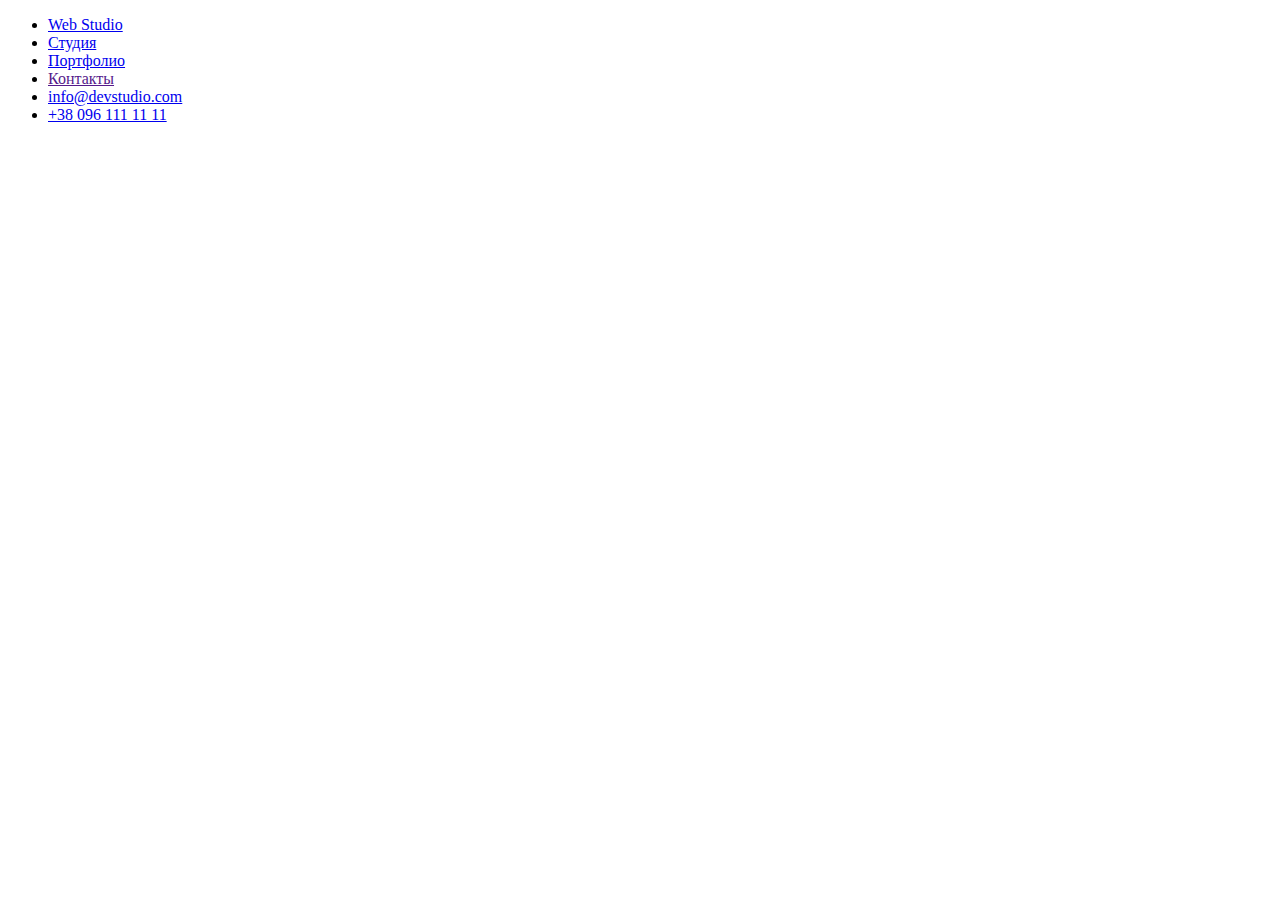
==== portfolio.html @ 09b92e20 "Starting" ====
<!DOCTYPE html>
<html lang="en">
<head>
    <meta charset="UTF-8">
    <meta name="viewport" content="width=device-width, initial-scale=1.0">
    <title>Document</title>
</head>
<body>
      <!--Верхняя линия-->
      <header>
        <ul>
            <li><a href="./index.html">Web Studio</a></li>
            <li><a href="./index.html">Студия</a></li>
            <li><a href="./portfolio.html">Портфолио</a></li>
            <li><a href="">Контакты</a></li>
            <li><a href="mailto:info@devstudio.com">info@devstudio.com</a></li>
            <li><a href="tel:+380961111111">+38 096 111 11 11</a></li>
        </ul>
    </header>

</body>
</html>
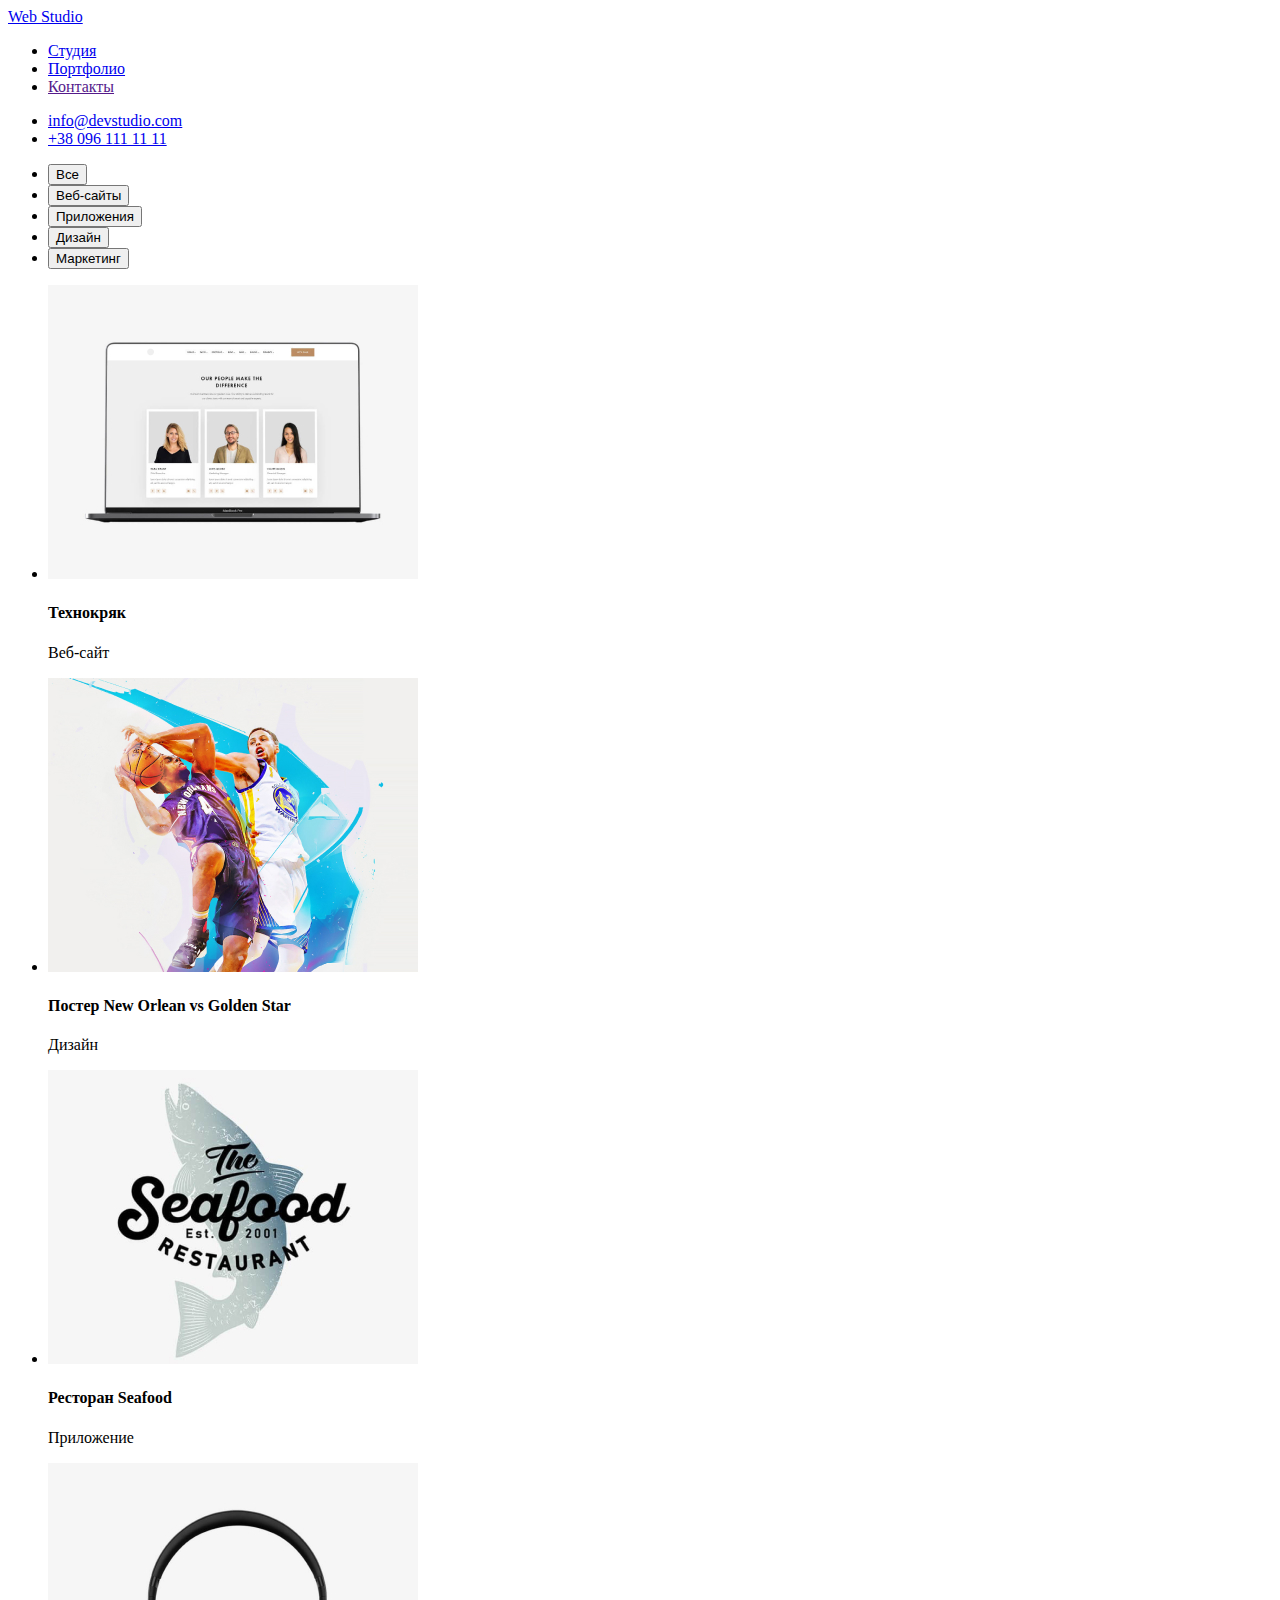
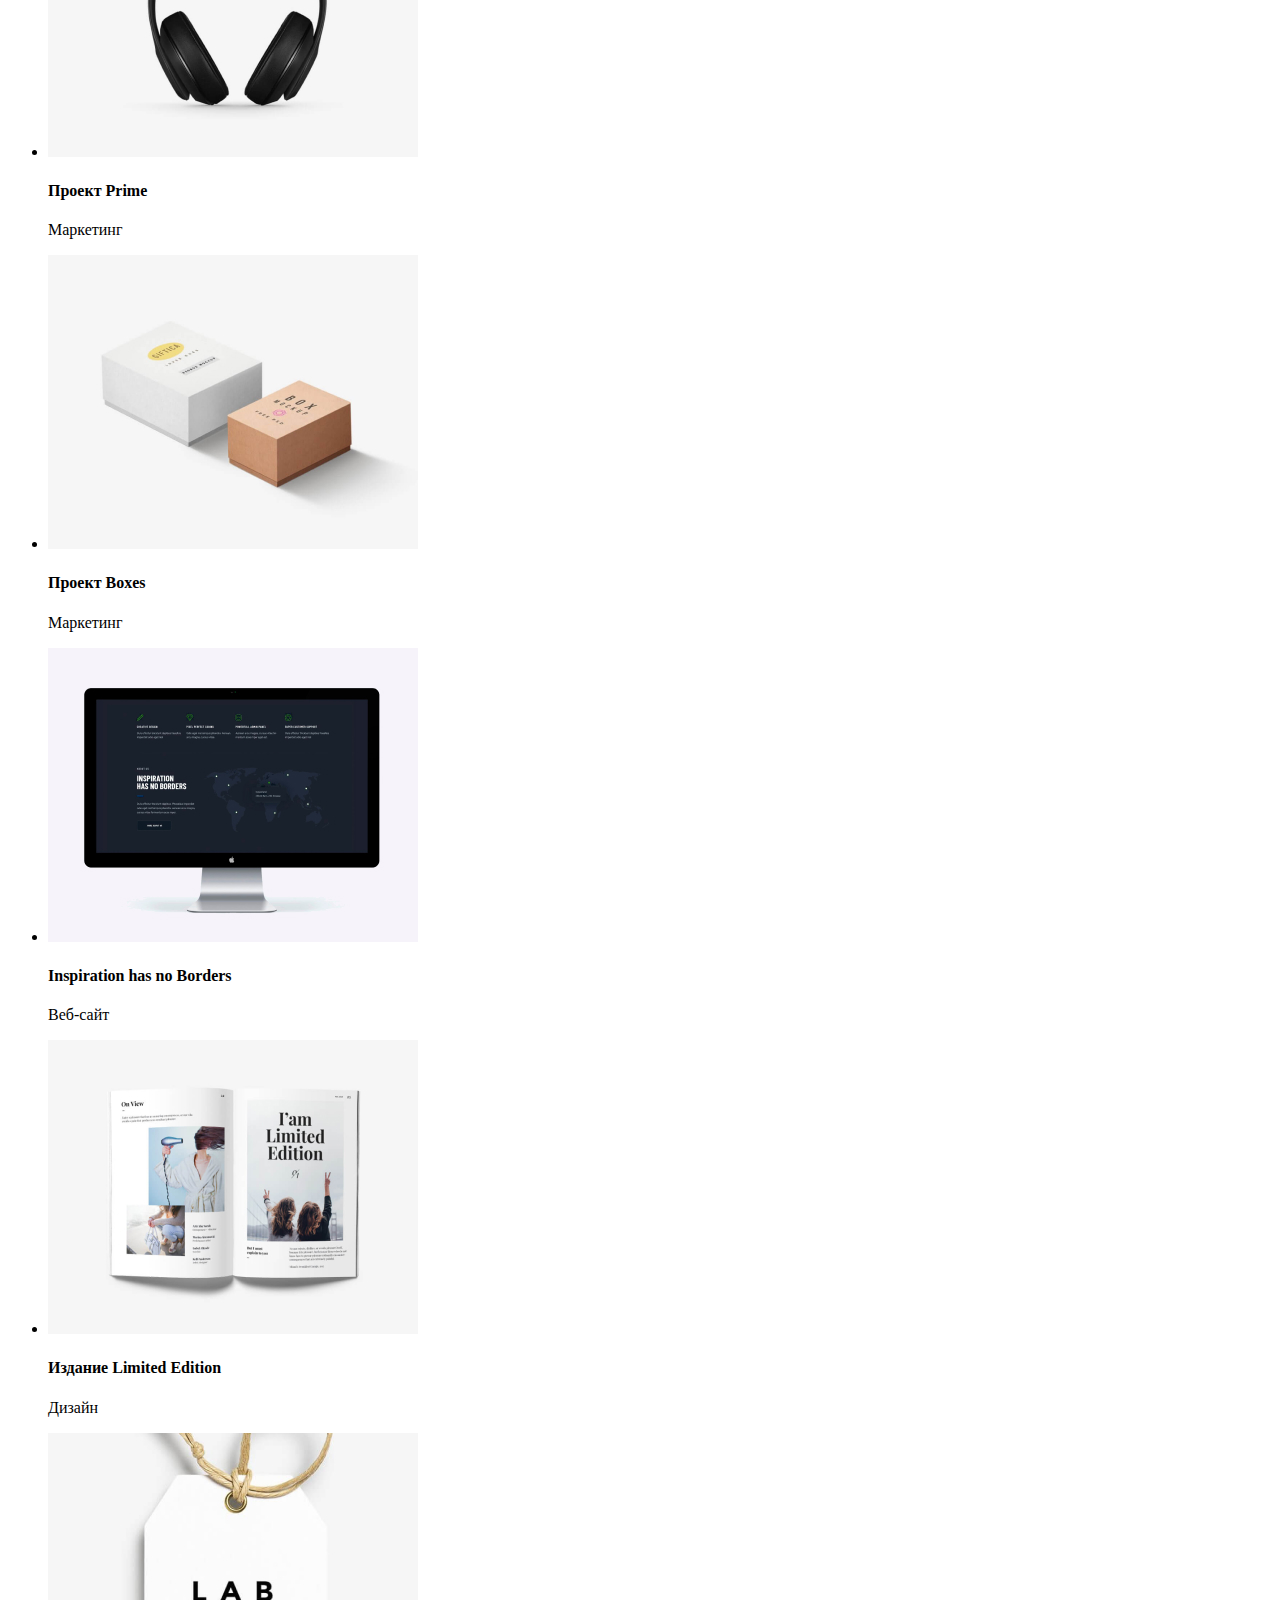
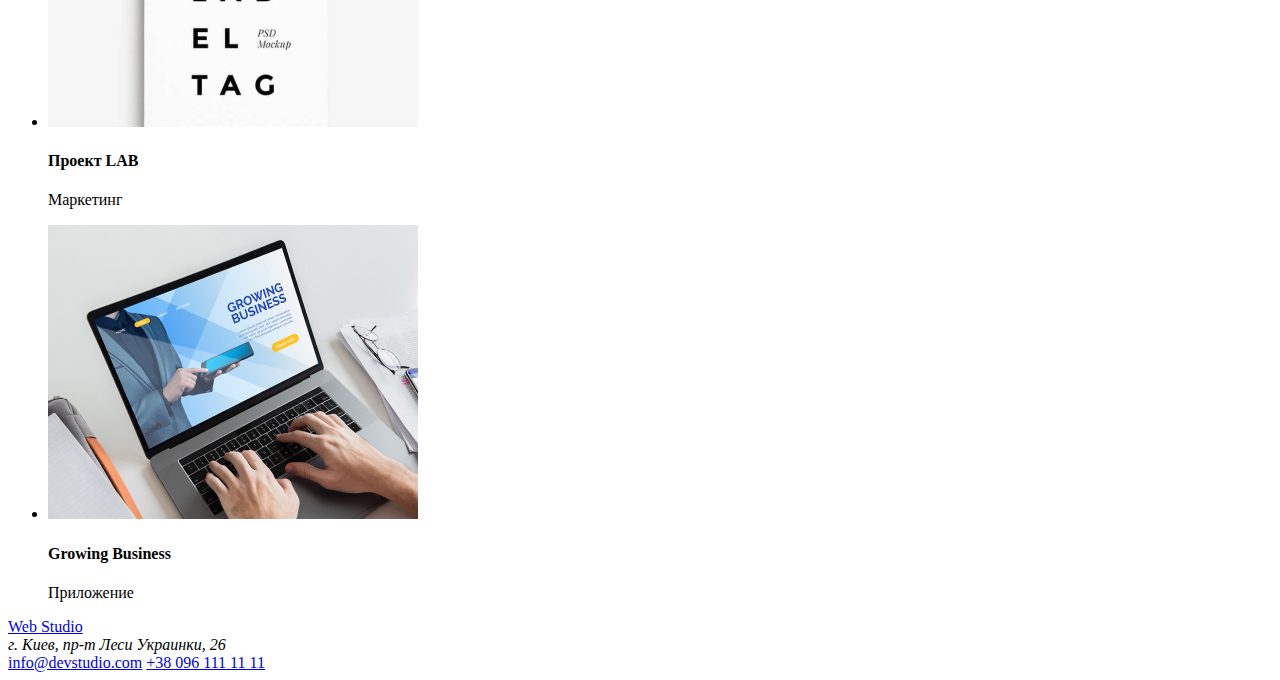
==== commit f564366a: "Changes 1" ====
--- a/portfolio.html
+++ b/portfolio.html
@@ -1,22 +1,92 @@
 <!DOCTYPE html>
-<html lang="en">
-<head>
-    <meta charset="UTF-8">
-    <meta name="viewport" content="width=device-width, initial-scale=1.0">
-    <title>Document</title>
-</head>
-<body>
-      <!--Верхняя линия-->
-      <header>
-        <ul>
-            <li><a href="./index.html">Web Studio</a></li>
-            <li><a href="./index.html">Студия</a></li>
-            <li><a href="./portfolio.html">Портфолио</a></li>
-            <li><a href="">Контакты</a></li>
-            <li><a href="mailto:info@devstudio.com">info@devstudio.com</a></li>
-            <li><a href="tel:+380961111111">+38 096 111 11 11</a></li>
-        </ul>
-    </header>
+<html lang="ru">
+    <head>
+        <meta charset="UTF-8">
+        <meta name="viewport" content="width=device-width, initial-scale=1.0">
+        <title>Портфолио</title>
+    </head>
+    <body>
+         <!--Верхняя линия-->
+         <header>
+            <nav>
+                <a href="/">Web Studio</a>
+                <ul>
+                    <li><a href="./index.html">Студия</a></li>
+                    <li><a href="./portfolio.html">Портфолио</a></li>
+                    <li><a href="">Контакты</a></li>
+                </ul>
+            </nav>
+            <ul>
+                <li><a href="mailto:info@devstudio.com">info@devstudio.com</a></li>
+                <li><a href="tel:+380961111111">+38 096 111 11 11</a></li>
+            </ul>
+        </header>
 
-</body>
+        <!--Основной контент-->
+        <main>
+            <ul>
+                <li><button type="button">Все</button></li>
+                <li><button type="button">Веб-сайты</button></li>
+                <li><button type="button">Приложения</button></li>
+                <li><button type="button">Дизайн</button></li>
+                <li><button type="button">Маркетинг</button</li>
+            </ul>
+
+            <ul>
+                <li>
+                    <img src="./images/img(7).jpg" alt="На ноутбуке открыта веб-страница" width="370" height="294">
+                    <h4>Технокряк</h4>
+                    <p>Веб-сайт</p>
+                </li>
+                <li>
+                    <img src="/images/img(8).jpg" alt="Парни играют в баскетбол" width="370" height="294">
+                    <h4>Постер New Orlean vs Golden Star</h4>
+                    <p>Дизайн</p>
+                </li>
+                <li>
+                    <img src="./images/img(9).jpg" alt="Логотип ресторана" width="370" height="294">
+                    <h4>Ресторан Seafood</h4>
+                    <p>Приложение</p>
+                </li>
+                <li>
+                    <img src="./images/img(10).jpg" alt="Наушники" width="370" height="294">
+                    <h4>Проект Prime</h4>
+                    <p>Маркетинг</p>
+                </li>
+                <li>
+                    <img src="./images/img(11).jpg" alt="Две коробки" width="370" height="294">
+                    <h4>Проект Boxes</h4>
+                    <p>Маркетинг</p>
+                </li>
+                <li>
+                    <img src="./images/img(12).jpg" alt="На мониторе открыт мировой веб-сайт" width="370" height="294">
+                    <h4 lang="en">Inspiration has no Borders</h4>
+                    <p>Веб-сайт</p>
+                </li>
+                <li>
+                    <img src="./images/img(13).jpg" alt="Женский журнал" width="370" height="294">
+                    <h4>Издание Limited Edition</h4>
+                    <p>Дизайн</p>
+                </li>
+                <li>
+                    <img src="./images/img(14).jpg" alt="Бирка проекта" width="370" height="294">
+                    <h4>Проект LAB</h4>
+                    <p>Маркетинг</p>
+                </li>
+                <li>
+                    <img src="./images/img(15).jpg" alt="Работа в приложении" width="370" height="294">
+                    <h4 lang="en">Growing Business</h4>
+                    <p>Приложение</p>
+                </li>
+            </ul>
+        </main>
+    
+        <!--Подвал-->
+        <footer>
+            <a href="/">Web Studio</a>
+            <address>г. Киев, пр-т Леси Украинки, 26</address>
+            <a href="mailto:info@devstudio.com">info@devstudio.com</a>
+            <a href="tel:+380961111111">+38 096 111 11 11</a>
+        </footer>
+    </body>
 </html>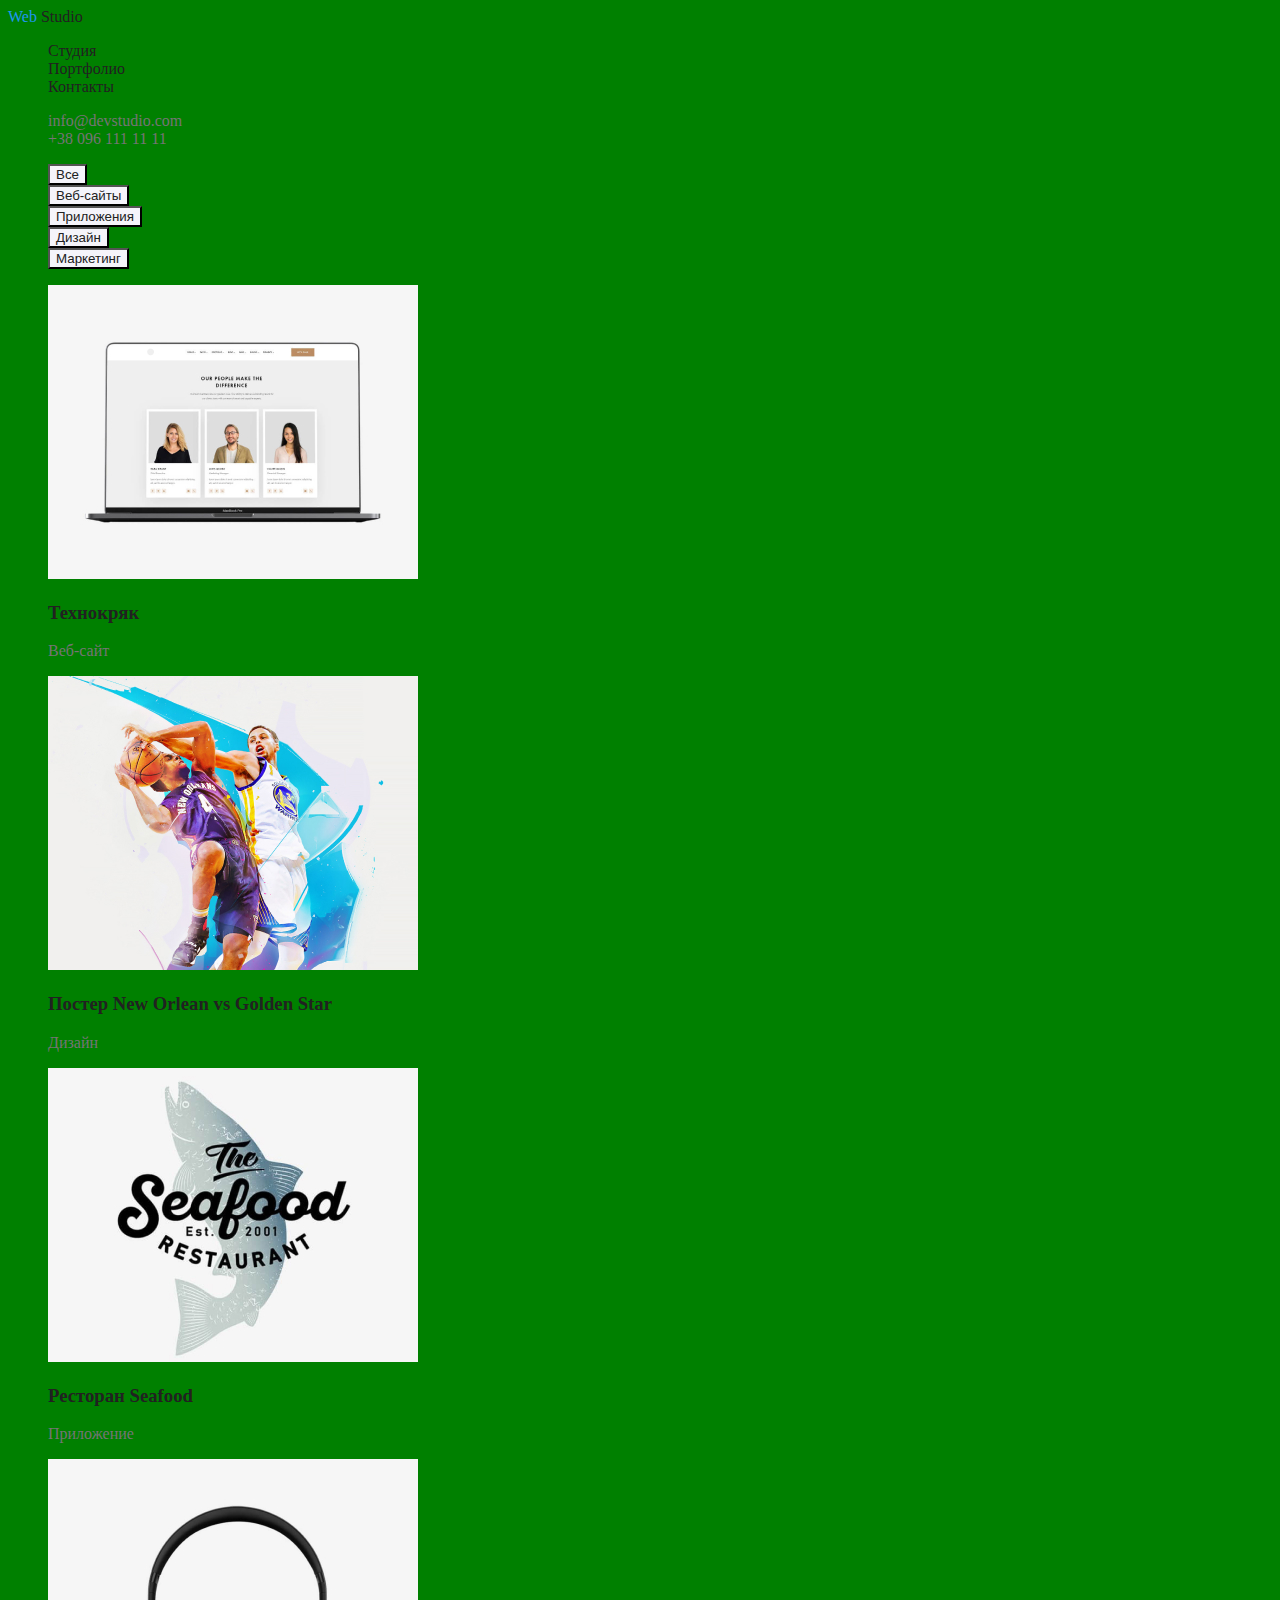
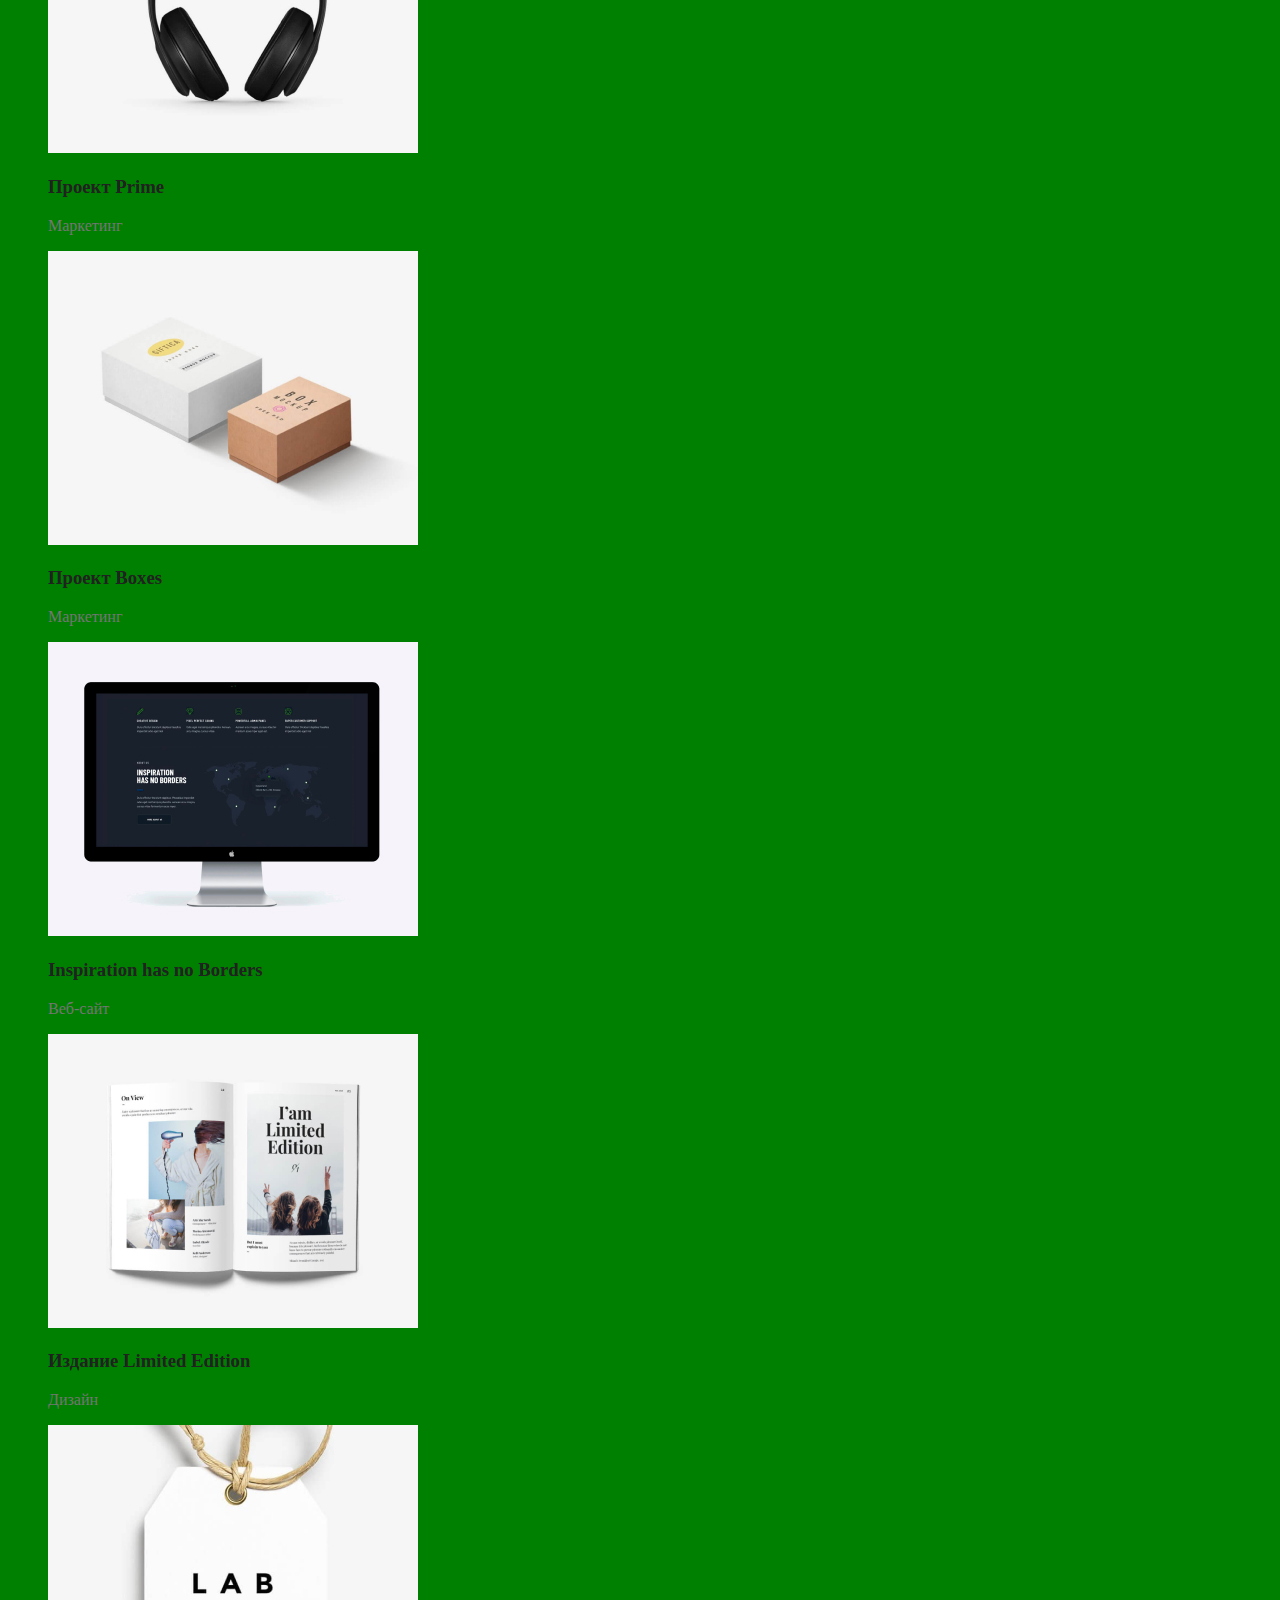
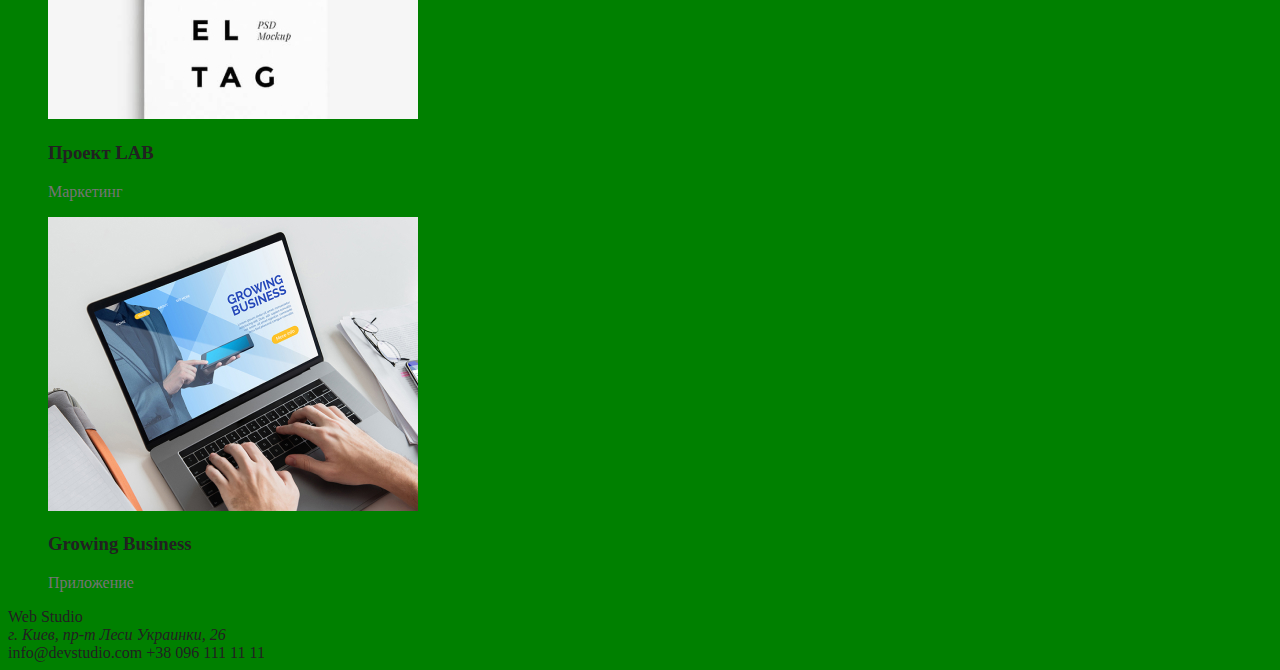
==== commit 6b984129: "nightmare" ====
--- a/portfolio.html
+++ b/portfolio.html
@@ -4,78 +4,79 @@
         <meta charset="UTF-8">
         <meta name="viewport" content="width=device-width, initial-scale=1.0">
         <title>Портфолио</title>
+        <link rel="stylesheet" href="./css/styles.css">
     </head>
     <body>
          <!--Верхняя линия-->
          <header>
             <nav>
-                <a href="/">Web Studio</a>
-                <ul>
-                    <li><a href="./index.html">Студия</a></li>
-                    <li><a href="./portfolio.html">Портфолио</a></li>
-                    <li><a href="">Контакты</a></li>
+                <a href="/"><span class="pages-logo" >Web</span> Studio</a>
+                <ul >
+                    <li><a class="pages" href="./index.html">Студия</a></li>
+                    <li><a class="pages" href="./portfolio.html">Портфолио</a></li>
+                    <li><a class="pages" href="">Контакты</a></li>
                 </ul>
             </nav>
-            <ul>
-                <li><a href="mailto:info@devstudio.com">info@devstudio.com</a></li>
-                <li><a href="tel:+380961111111">+38 096 111 11 11</a></li>
+            <ul class="connect">
+                <li><a class="pages" href="mailto:info@devstudio.com">info@devstudio.com</a></li>
+                <li><a class="pages" href="tel:+380961111111">+38 096 111 11 11</a></li>
             </ul>
         </header>
 
         <!--Основной контент-->
         <main>
             <ul>
-                <li><button type="button">Все</button></li>
-                <li><button type="button">Веб-сайты</button></li>
-                <li><button type="button">Приложения</button></li>
-                <li><button type="button">Дизайн</button></li>
-                <li><button type="button">Маркетинг</button</li>
+                <li><button class="button-slice" type="button">Все</button></li>
+                <li><button class="button-slice" type="button">Веб-сайты</button></li>
+                <li><button class="button-slice" type="button">Приложения</button></li>
+                <li><button class="button-slice" type="button">Дизайн</button></li>
+                <li><button class="button-slice" type="button">Маркетинг</button></li>
             </ul>
 
             <ul>
                 <li>
                     <img src="./images/img(7).jpg" alt="На ноутбуке открыта веб-страница" width="370" height="294">
-                    <h4>Технокряк</h4>
+                    <h3>Технокряк</h3>
                     <p>Веб-сайт</p>
                 </li>
                 <li>
                     <img src="/images/img(8).jpg" alt="Парни играют в баскетбол" width="370" height="294">
-                    <h4>Постер New Orlean vs Golden Star</h4>
+                    <h3>Постер New Orlean vs Golden Star</h3>
                     <p>Дизайн</p>
                 </li>
                 <li>
                     <img src="./images/img(9).jpg" alt="Логотип ресторана" width="370" height="294">
-                    <h4>Ресторан Seafood</h4>
+                    <h3>Ресторан Seafood</h3>
                     <p>Приложение</p>
                 </li>
                 <li>
                     <img src="./images/img(10).jpg" alt="Наушники" width="370" height="294">
-                    <h4>Проект Prime</h4>
+                    <h3>Проект Prime</h3>
                     <p>Маркетинг</p>
                 </li>
                 <li>
                     <img src="./images/img(11).jpg" alt="Две коробки" width="370" height="294">
-                    <h4>Проект Boxes</h4>
+                    <h3>Проект Boxes</h3>
                     <p>Маркетинг</p>
                 </li>
                 <li>
                     <img src="./images/img(12).jpg" alt="На мониторе открыт мировой веб-сайт" width="370" height="294">
-                    <h4 lang="en">Inspiration has no Borders</h4>
+                    <h3 lang="en">Inspiration has no Borders</h3>
                     <p>Веб-сайт</p>
                 </li>
                 <li>
                     <img src="./images/img(13).jpg" alt="Женский журнал" width="370" height="294">
-                    <h4>Издание Limited Edition</h4>
+                    <h3>Издание Limited Edition</h3>
                     <p>Дизайн</p>
                 </li>
                 <li>
                     <img src="./images/img(14).jpg" alt="Бирка проекта" width="370" height="294">
-                    <h4>Проект LAB</h4>
+                    <h3>Проект LAB</h3>
                     <p>Маркетинг</p>
                 </li>
                 <li>
                     <img src="./images/img(15).jpg" alt="Работа в приложении" width="370" height="294">
-                    <h4 lang="en">Growing Business</h4>
+                    <h3 lang="en">Growing Business</h3>
                     <p>Приложение</p>
                 </li>
             </ul>
--- a/css/styles.css
+++ b/css/styles.css
@@ -0,0 +1,62 @@
+:root{
+    --primary-text-color: #757575;
+    --title-text-color: #212121;
+    --link-text-color: #2196F3;
+}
+
+* {
+    background: green;
+    color: var(--title-text-color);
+}
+
+a {
+    text-decoration: none;
+}
+
+li {
+    list-style-type: none;
+}
+
+p{
+    color: var(--primary-text-color);
+}
+
+/* шапка*/
+
+.pages:hover,
+.pages:focus{
+    color: var(--link-text-color);
+}
+
+.pages-logo {
+   color: var(--link-text-color);
+}
+
+.connect a {
+    color: var(--primary-text-color);
+}
+
+/*footer*/
+.footer-logo {
+color: #FFFFFF;
+}
+
+.footer-address{
+    color: #FFFFFF;
+}
+
+.footer-connect {
+    color: rgba(255, 255, 255, 0.6);
+}
+
+/*button*/
+button:hover,
+button:focus{
+background: var(--link-text-color);
+color: #FFFFFF;
+}
+
+.button-slice{
+background: #F5F4FA;
+color: var(--title-text-color);
+}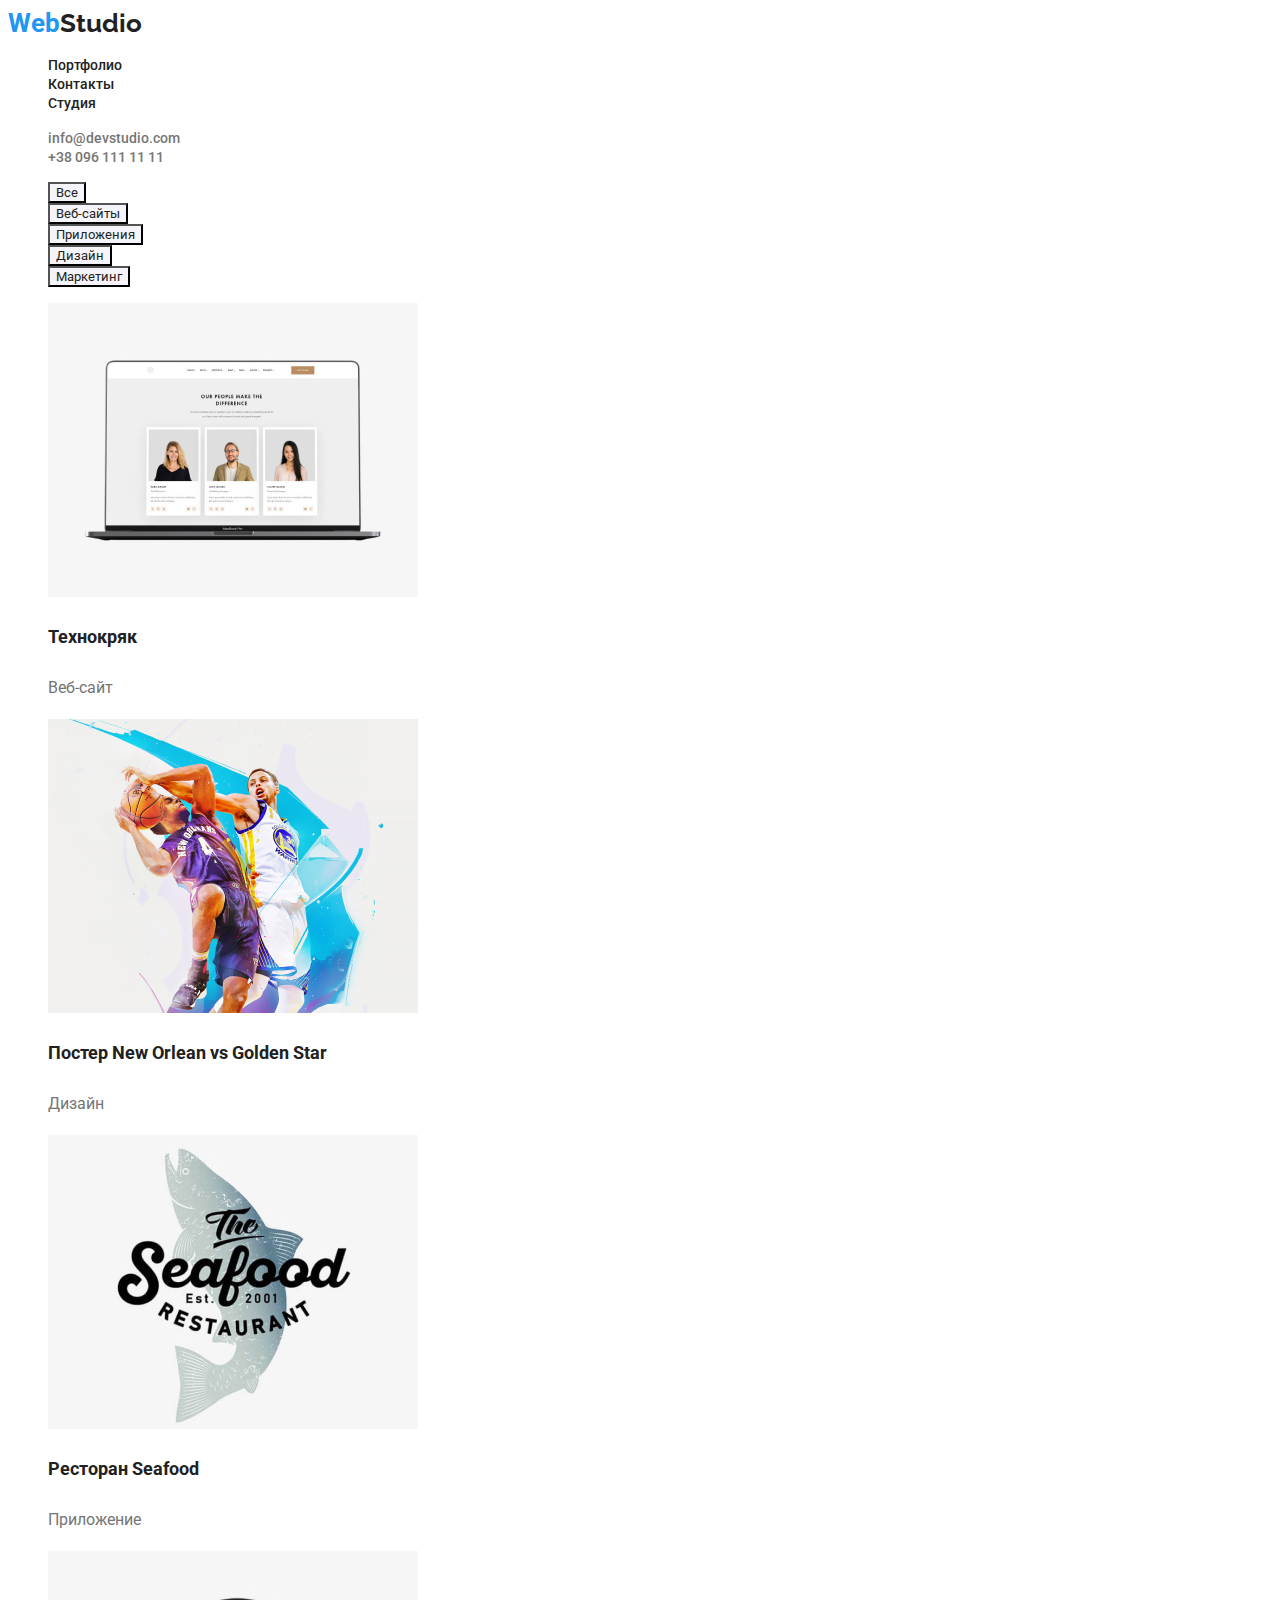
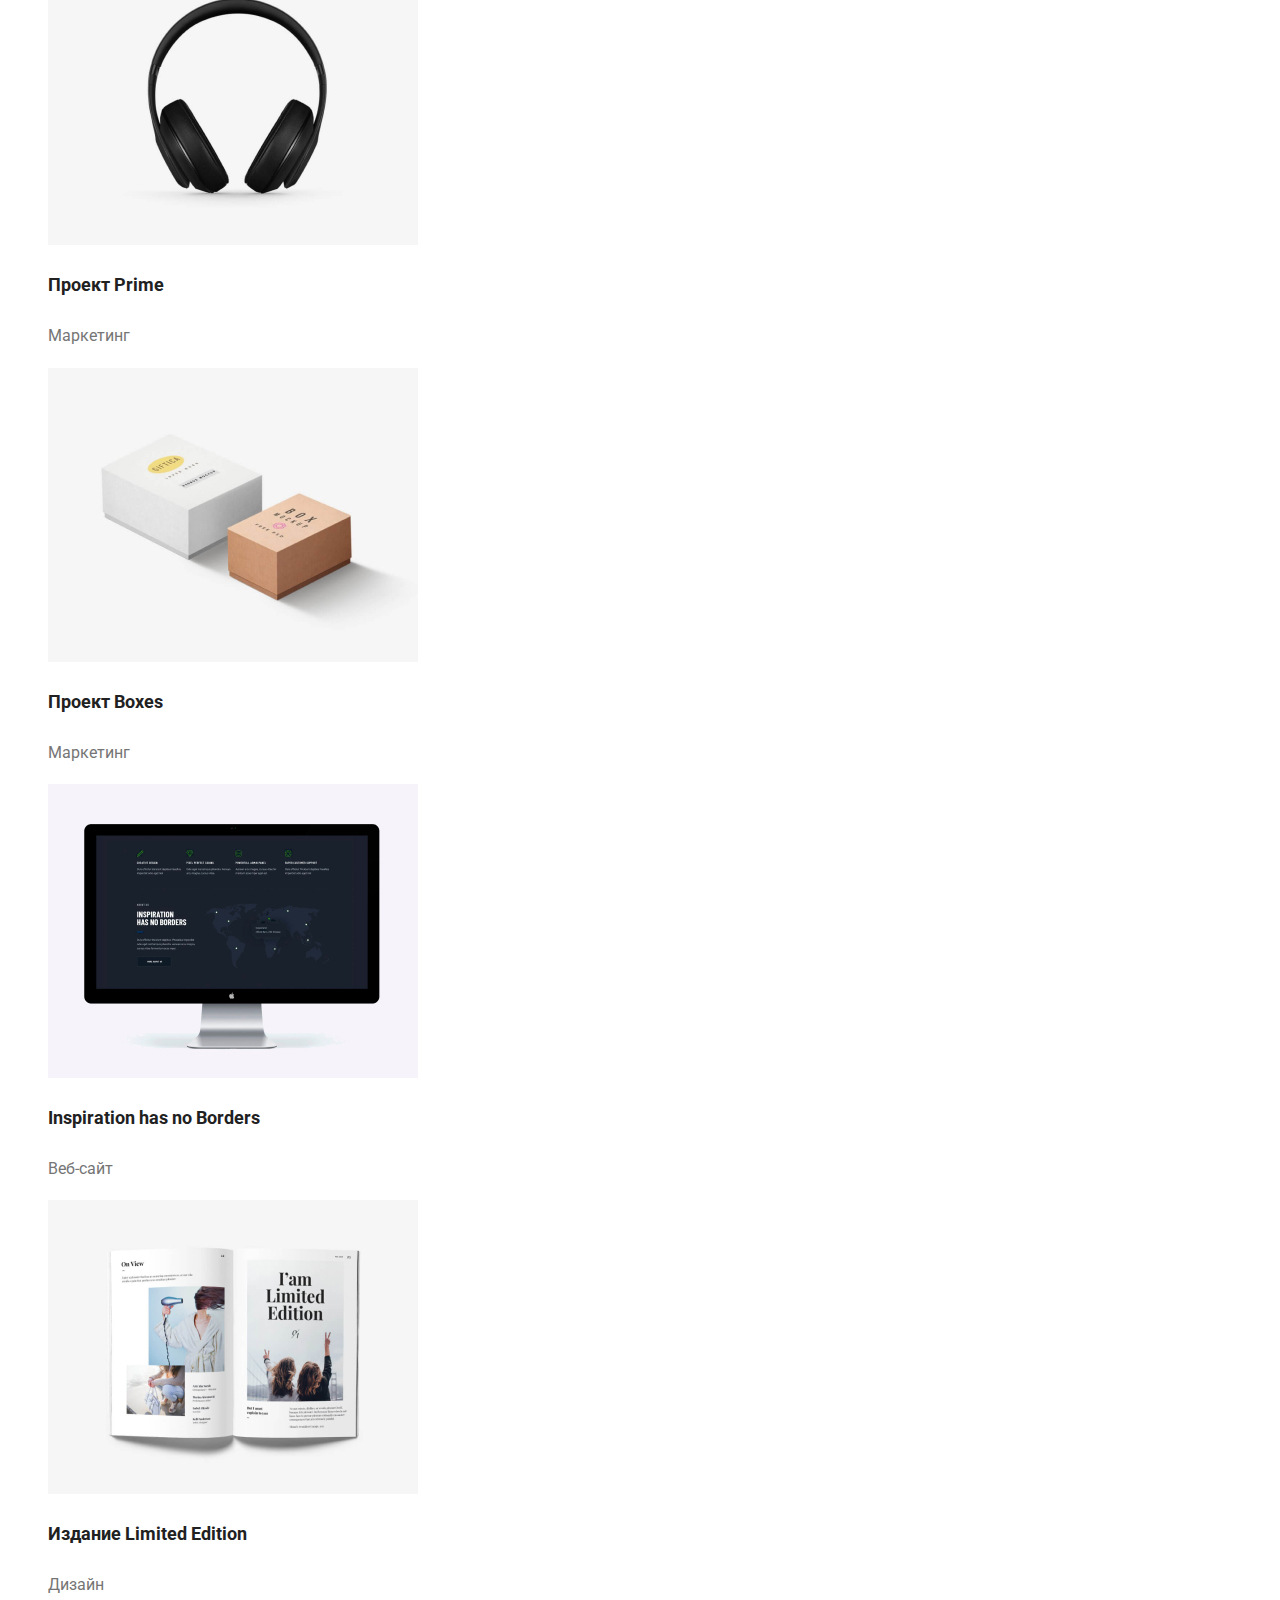
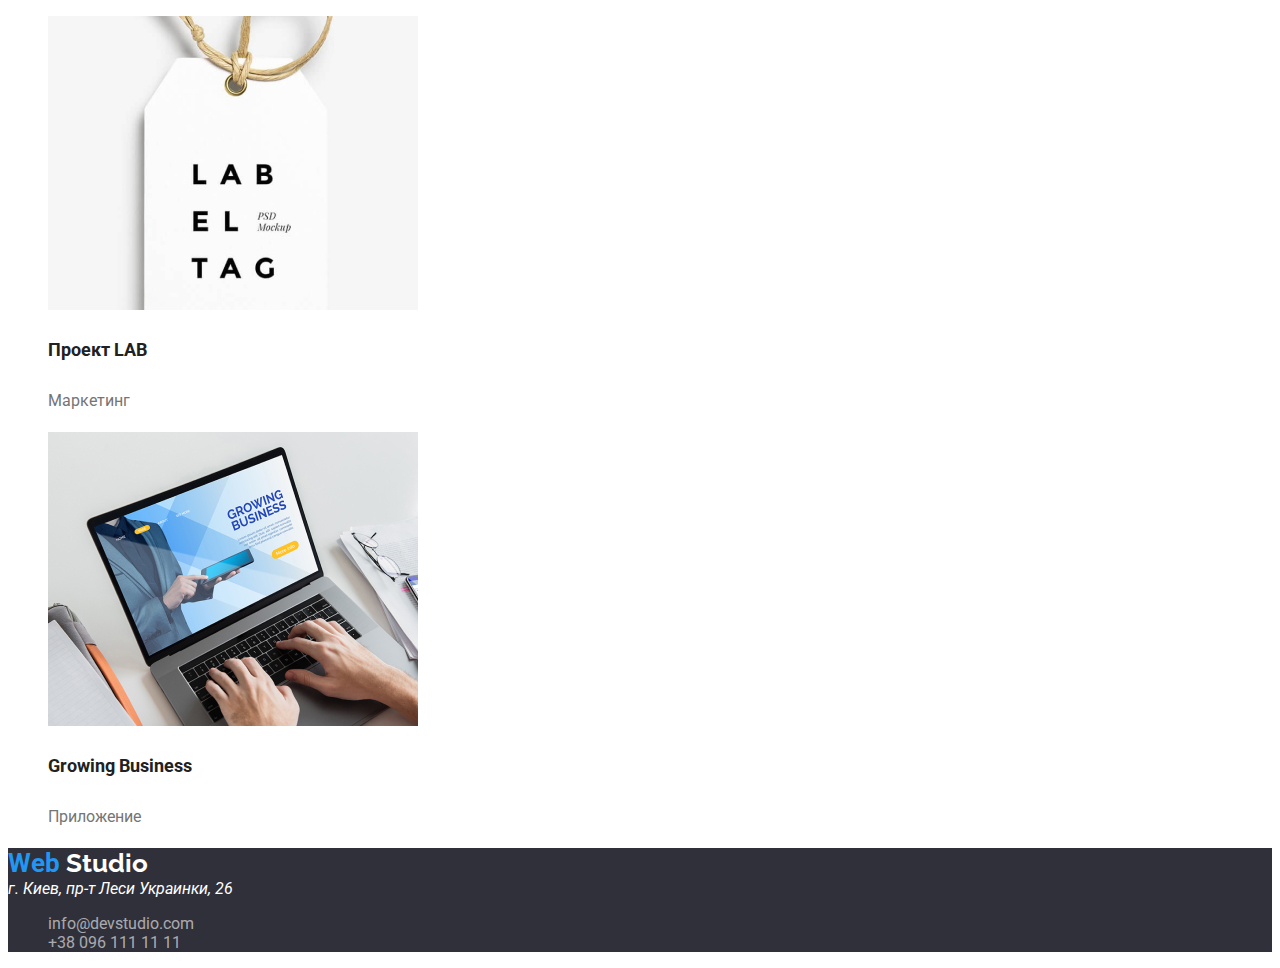
==== commit 0f17a68b: "Styles" ====
--- a/portfolio.html
+++ b/portfolio.html
@@ -4,22 +4,24 @@
         <meta charset="UTF-8">
         <meta name="viewport" content="width=device-width, initial-scale=1.0">
         <title>Портфолио</title>
+        <link rel="preconnect" href="https://fonts.gstatic.com">
+        <link href="https://fonts.googleapis.com/css2?family=Raleway:wght@700&family=Roboto:wght@400;500;700;900&display=swap" rel="stylesheet">
         <link rel="stylesheet" href="./css/styles.css">
     </head>
     <body>
-         <!--Верхняя линия-->
-         <header>
+        <!--Шапка-->
+        <header>
             <nav>
-                <a href="/"><span class="pages-logo" >Web</span> Studio</a>
-                <ul >
-                    <li><a class="pages" href="./index.html">Студия</a></li>
-                    <li><a class="pages" href="./portfolio.html">Портфолио</a></li>
-                    <li><a class="pages" href="">Контакты</a></li>
+                <a class="nav-logo" href="/"><span class="header-logo" >Web</span>Studio</a>
+                <ul class="nav-list">
+                    <li><a class="nav-item" href="./portfolio.html">Портфолио</a></li>
+                    <li><a class="nav-item" href="">Контакты</a></li>
+                    <li><a class="nav-item" href="./index.html">Студия</a></li>
                 </ul>
             </nav>
-            <ul class="connect">
-                <li><a class="pages" href="mailto:info@devstudio.com">info@devstudio.com</a></li>
-                <li><a class="pages" href="tel:+380961111111">+38 096 111 11 11</a></li>
+            <ul class="contact-list">
+                <li><a class="nav-item" href="mailto:info@devstudio.com">info@devstudio.com</a></li>
+                <li><a class="nav-item" href="tel:+380961111111">+38 096 111 11 11</a></li>
             </ul>
         </header>
 
@@ -33,61 +35,63 @@
                 <li><button class="button-slice" type="button">Маркетинг</button></li>
             </ul>
 
-            <ul>
+            <ul class="main-portfolio">
                 <li>
                     <img src="./images/img(7).jpg" alt="На ноутбуке открыта веб-страница" width="370" height="294">
-                    <h3>Технокряк</h3>
-                    <p>Веб-сайт</p>
+                    <h3 class="porfolio-header">Технокряк</h3>
+                    <p class="portfolio-text">Веб-сайт</p>
                 </li>
                 <li>
                     <img src="/images/img(8).jpg" alt="Парни играют в баскетбол" width="370" height="294">
-                    <h3>Постер New Orlean vs Golden Star</h3>
-                    <p>Дизайн</p>
+                    <h3 class="porfolio-header">Постер New Orlean vs Golden Star</h3>
+                    <p class="portfolio-text">Дизайн</p>
                 </li>
                 <li>
                     <img src="./images/img(9).jpg" alt="Логотип ресторана" width="370" height="294">
-                    <h3>Ресторан Seafood</h3>
-                    <p>Приложение</p>
+                    <h3 class="porfolio-header">Ресторан Seafood</h3>
+                    <p class="portfolio-text">Приложение</p>
                 </li>
                 <li>
                     <img src="./images/img(10).jpg" alt="Наушники" width="370" height="294">
-                    <h3>Проект Prime</h3>
-                    <p>Маркетинг</p>
+                    <h3 class="porfolio-header">Проект Prime</h3>
+                    <p class="portfolio-text">Маркетинг</p>
                 </li>
                 <li>
                     <img src="./images/img(11).jpg" alt="Две коробки" width="370" height="294">
-                    <h3>Проект Boxes</h3>
-                    <p>Маркетинг</p>
+                    <h3 class="porfolio-header">Проект Boxes</h3>
+                    <p class="portfolio-text">Маркетинг</p>
                 </li>
                 <li>
                     <img src="./images/img(12).jpg" alt="На мониторе открыт мировой веб-сайт" width="370" height="294">
-                    <h3 lang="en">Inspiration has no Borders</h3>
-                    <p>Веб-сайт</p>
+                    <h3 class="porfolio-header" lang="en">Inspiration has no Borders</h3>
+                    <p class="portfolio-text">Веб-сайт</p>
                 </li>
                 <li>
                     <img src="./images/img(13).jpg" alt="Женский журнал" width="370" height="294">
-                    <h3>Издание Limited Edition</h3>
-                    <p>Дизайн</p>
+                    <h3 class="porfolio-header">Издание Limited Edition</h3>
+                    <p class="portfolio-text">Дизайн</p>
                 </li>
                 <li>
                     <img src="./images/img(14).jpg" alt="Бирка проекта" width="370" height="294">
-                    <h3>Проект LAB</h3>
-                    <p>Маркетинг</p>
+                    <h3 class="porfolio-header">Проект LAB</h3>
+                    <p class="portfolio-text">Маркетинг</p>
                 </li>
                 <li>
                     <img src="./images/img(15).jpg" alt="Работа в приложении" width="370" height="294">
-                    <h3 lang="en">Growing Business</h3>
-                    <p>Приложение</p>
+                    <h3 class="porfolio-header" lang="en">Growing Business</h3>
+                    <p class="portfolio-text">Приложение</p>
                 </li>
             </ul>
         </main>
     
-        <!--Подвал-->
+       <!--Подвал-->
         <footer>
-            <a href="/">Web Studio</a>
-            <address>г. Киев, пр-т Леси Украинки, 26</address>
-            <a href="mailto:info@devstudio.com">info@devstudio.com</a>
-            <a href="tel:+380961111111">+38 096 111 11 11</a>
+            <a class="footer-logo" href="/"><span class="header-logo">Web</span> Studio</a>
+            <address class="footer-address">г. Киев, пр-т Леси Украинки, 26</address>
+            <ul>
+              <li><a class="footer-contact" href="mailto:info@devstudio.com">info@devstudio.com</a></li>
+              <li><a class="footer-contact" href="tel:+380961111111">+38 096 111 11 11</a></li>
+            </ul>
         </footer>
     </body>
 </html>--- a/css/styles.css
+++ b/css/styles.css
@@ -5,8 +5,9 @@
 }
 
 * {
-    background: green;
+    
     color: var(--title-text-color);
+    font-family: 'Roboto', sans-serif;
 }
 
 a {
@@ -21,42 +22,153 @@
     color: var(--primary-text-color);
 }
 
-/* шапка*/
+/* Шапка*/
 
-.pages:hover,
-.pages:focus{
+.nav-logo{
+    font-family: Raleway;
+    font-weight: 700;
+    font-size: 26px;
+    line-height: 1.2;
+}
+
+.header-logo {
     color: var(--link-text-color);
 }
 
-.pages-logo {
-   color: var(--link-text-color);
+.nav-item{
+    font-weight: 500;
+    font-size: 14px;
+    line-height: 1.2;
 }
 
-.connect a {
+.nav-list .nav-item{
+    color: var(--title-text-color);
+}
+
+.contact-list .nav-item {
     color: var(--primary-text-color);
 }
 
-/*footer*/
+.nav-item:hover,
+.nav-item:focus{
+    color: var(--link-text-color);
+}
+
+/*Основной контент*/
+
+.main-header{
+    background:  #2F303A;
+}
+
+.title-hero{
+    color: #FFFFFF;
+    font-weight: 900;
+    font-size: 44px;
+    line-height: 1.36;
+    text-align: center;
+}
+
+/*.main-button{
+
+}
+
+.main-features{
+
+}
+*/
+
+.features-header{
+    font-weight: 700;
+    font-size: 14px;
+    line-height: 1.14;
+}
+
+.features-text{
+    font-weight: 400;
+    font-size: 14px;
+    line-height: 1.71;
+}
+
+/*.main-works {
+
+}
+
+.main-team{
+
+}
+*/
+
+.team-name {
+    font-weight: 500;
+    font-size: 16px;
+    line-height: 1.19px;
+    text-align: center;
+}
+
+.name-direction {
+    font-weight: 400;
+    font-size: 16px;
+    line-height: 1.19;
+    text-align: center;
+}
+
+
+/*Подвал*/
+footer{
+    background:#2F303A;
+   /* color: #FFFFFF;*/
+}
+
 .footer-logo {
-color: #FFFFFF;
+    color: #FFFFFF;
+    font-family: Raleway;
+    font-weight: 700;
+    font-size: 26px;
+    line-height: 1.2;
 }
 
 .footer-address{
     color: #FFFFFF;
 }
 
-.footer-connect {
+.footer-contact {
     color: rgba(255, 255, 255, 0.6);
 }
 
+.works-header, .team-header {
+    font-weight: 700;
+    font-size: 36px;
+    line-height: 1.17;
+    text-align: center;
+}
+
+/*Портфолио*/
+
+/*.main-portfolio{
+
+}
+*/
+
+.porfolio-header{
+    font-weight: 700;
+    font-size: 18px;
+    line-height: 2;
+}
+
+.portfolio-text{
+    font-weight: 400;
+    font-size: 16px;
+    line-height: 1.88;
+}
+
 /*button*/
-button:hover,
-button:focus{
-background: var(--link-text-color);
-color: #FFFFFF;
+    button:hover,
+    button:focus{
+    background: var(--link-text-color);
+    color: #FFFFFF;
 }
 
 .button-slice{
-background: #F5F4FA;
-color: var(--title-text-color);
+    background: #F5F4FA;
+    color: var(--title-text-color);
 }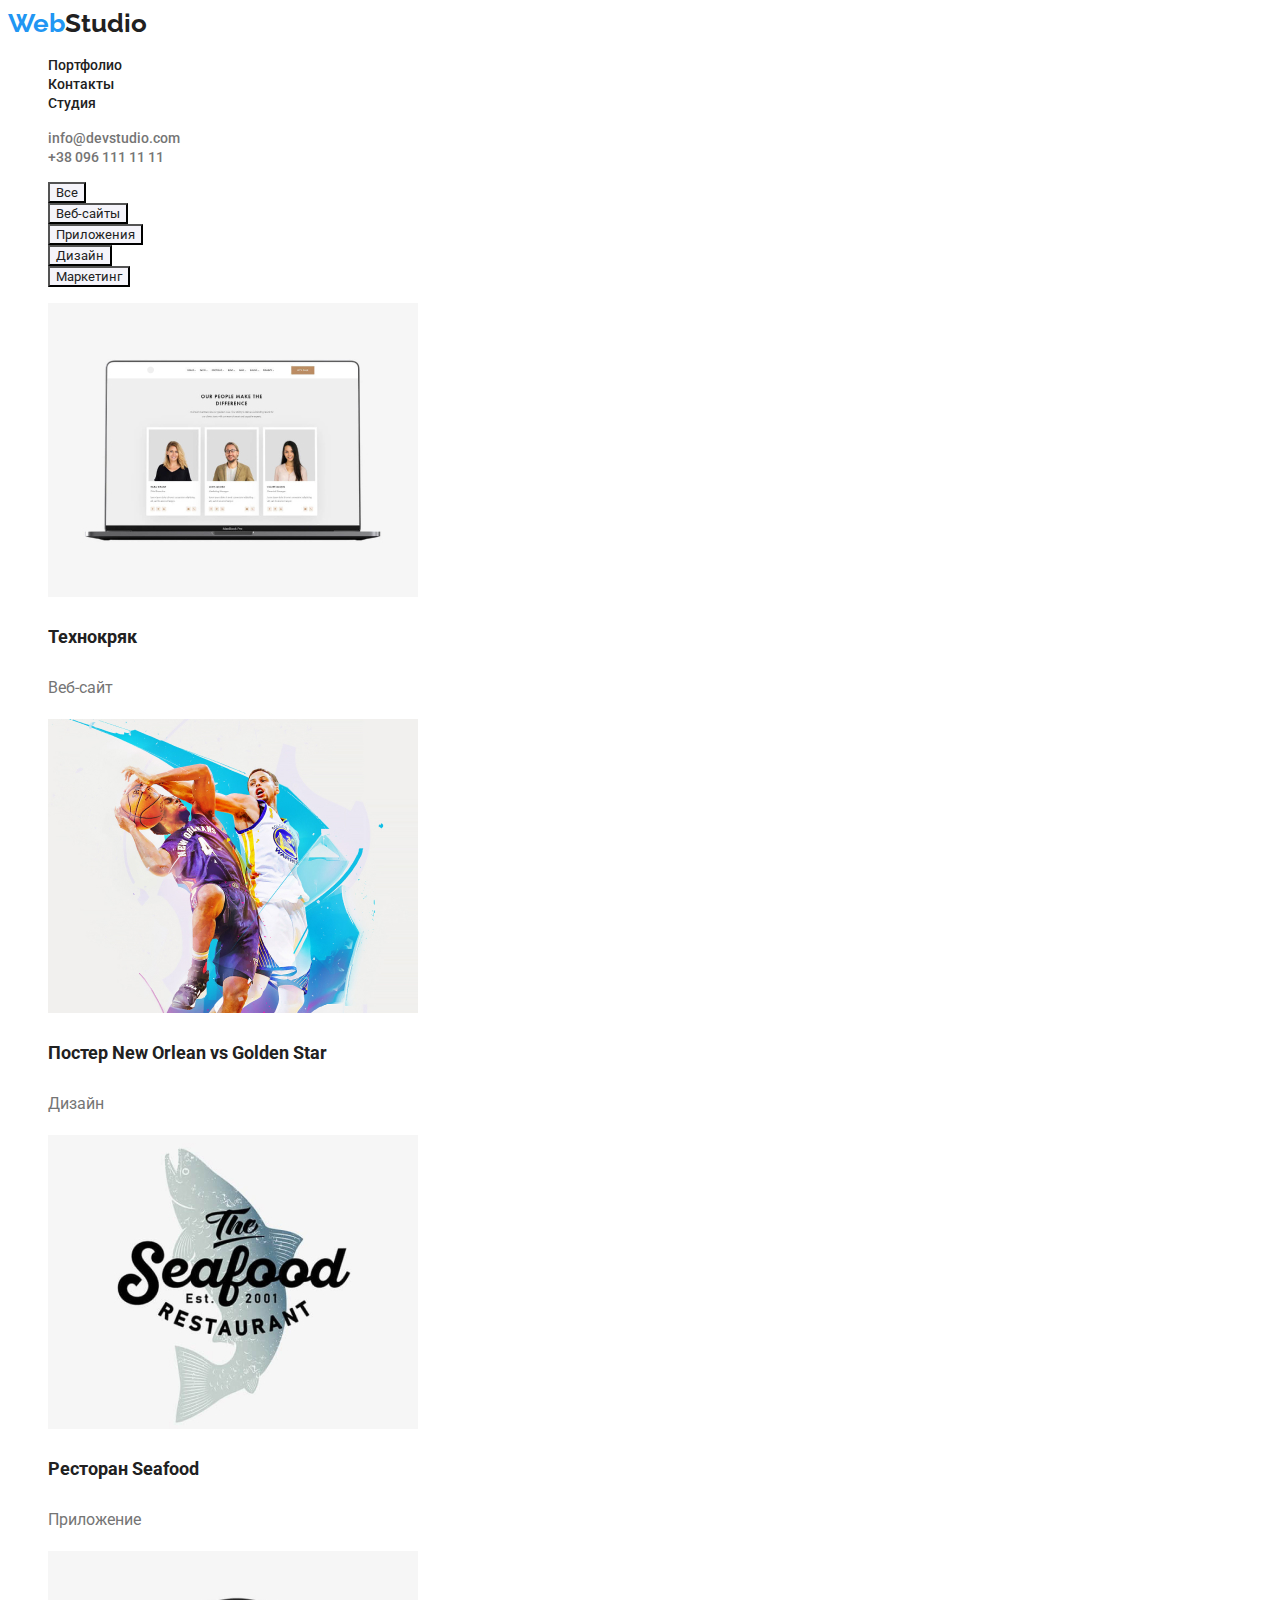
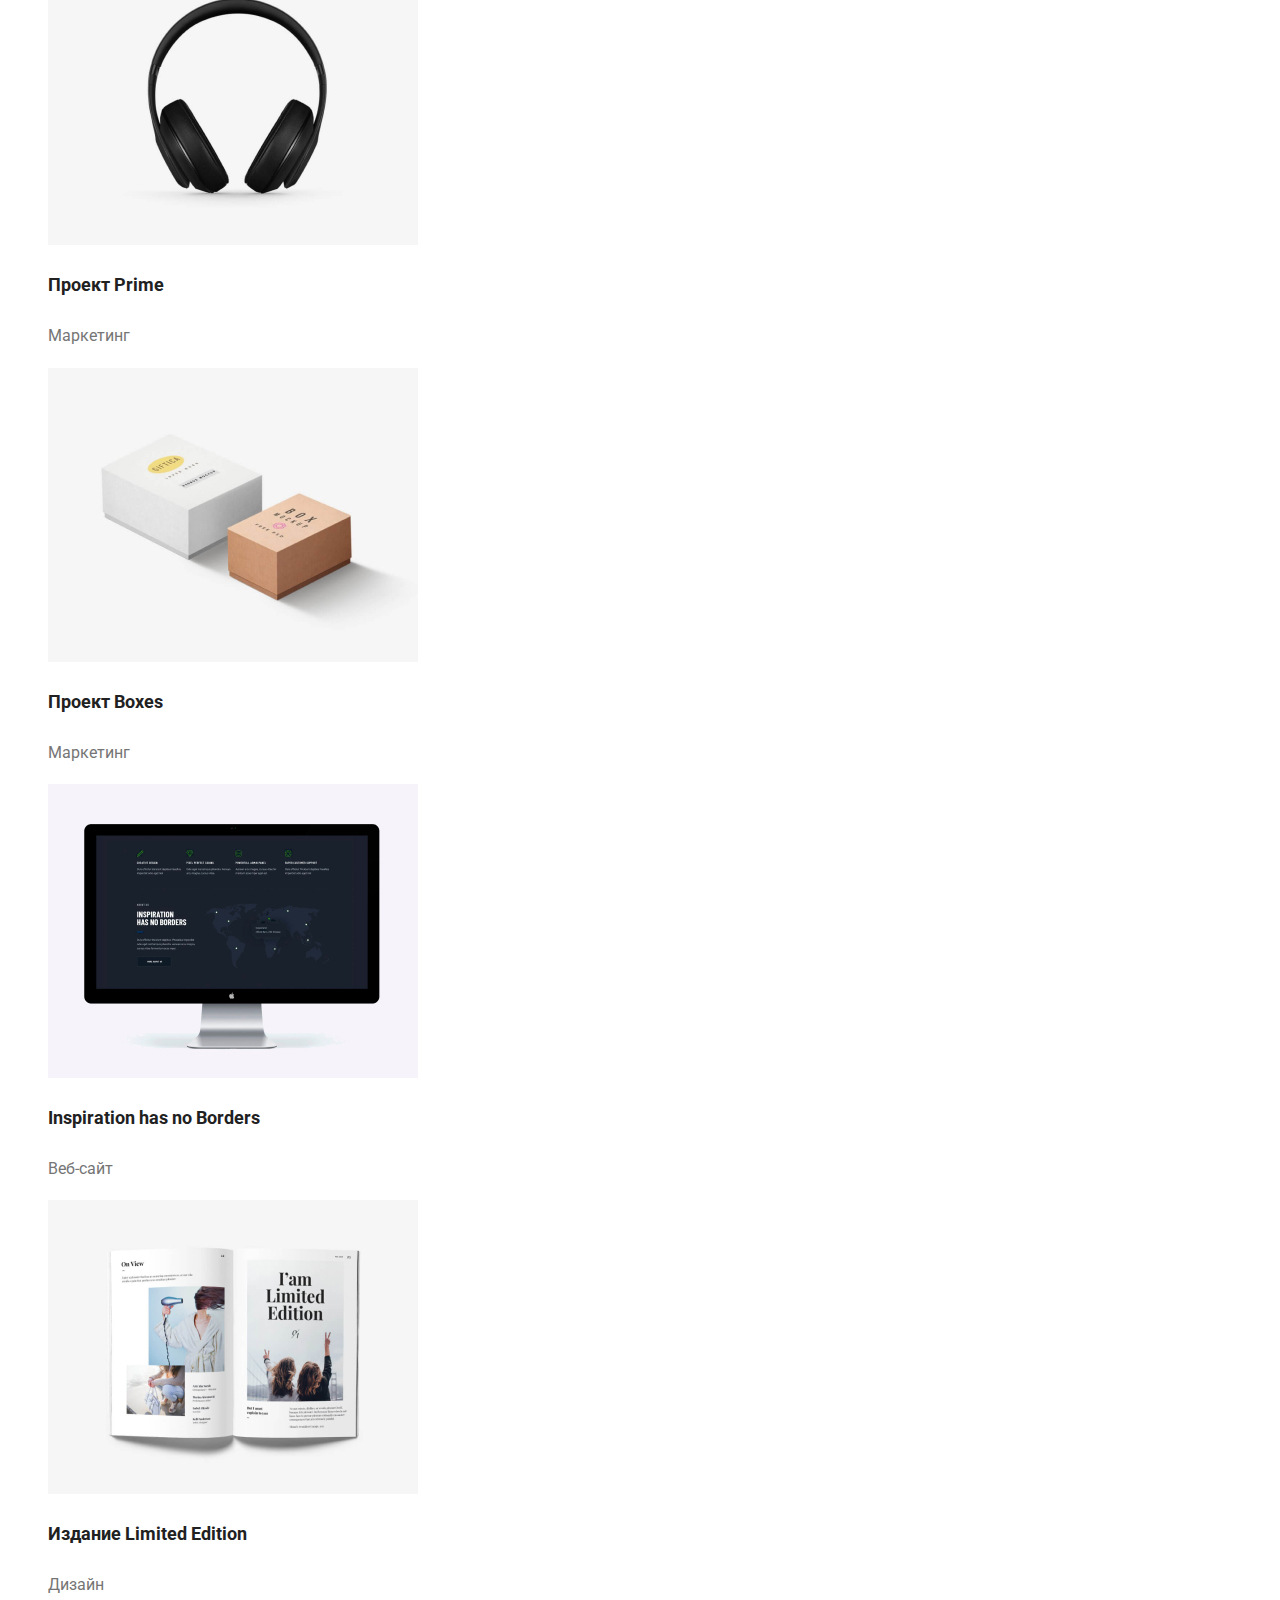
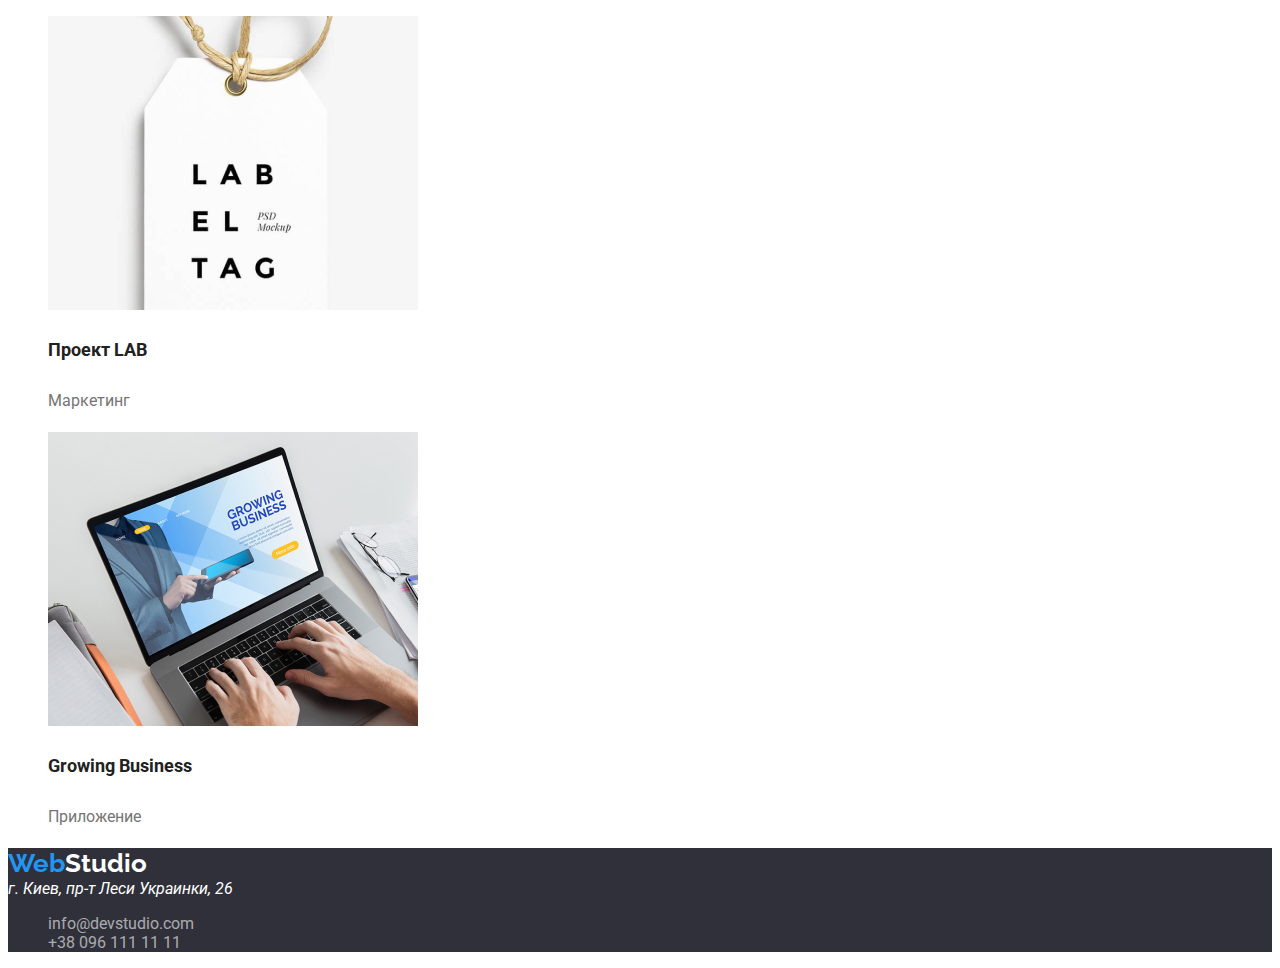
==== commit 0e86dd99: "minor amendments" ====
--- a/portfolio.html
+++ b/portfolio.html
@@ -86,7 +86,7 @@
     
        <!--Подвал-->
         <footer>
-            <a class="footer-logo" href="/"><span class="header-logo">Web</span> Studio</a>
+            <a class="footer-logo" href="/"><span class="header-logo">Web</span>Studio</a>
             <address class="footer-address">г. Киев, пр-т Леси Украинки, 26</address>
             <ul>
               <li><a class="footer-contact" href="mailto:info@devstudio.com">info@devstudio.com</a></li>
--- a/css/styles.css
+++ b/css/styles.css
@@ -25,13 +25,14 @@
 /* Шапка*/
 
 .nav-logo{
-    font-family: Raleway;
+    font-family: 'Raleway';
     font-weight: 700;
     font-size: 26px;
     line-height: 1.2;
 }
 
 .header-logo {
+    font-family: 'Raleway';
     color: var(--link-text-color);
 }
 
@@ -101,14 +102,14 @@
 .team-name {
     font-weight: 500;
     font-size: 16px;
-    line-height: 1.19px;
+    line-height: 1.2;
     text-align: center;
 }
 
 .name-direction {
     font-weight: 400;
     font-size: 16px;
-    line-height: 1.19;
+    line-height: 1.2;
     text-align: center;
 }
 
@@ -121,7 +122,7 @@
 
 .footer-logo {
     color: #FFFFFF;
-    font-family: Raleway;
+    font-family: 'Raleway';
     font-weight: 700;
     font-size: 26px;
     line-height: 1.2;
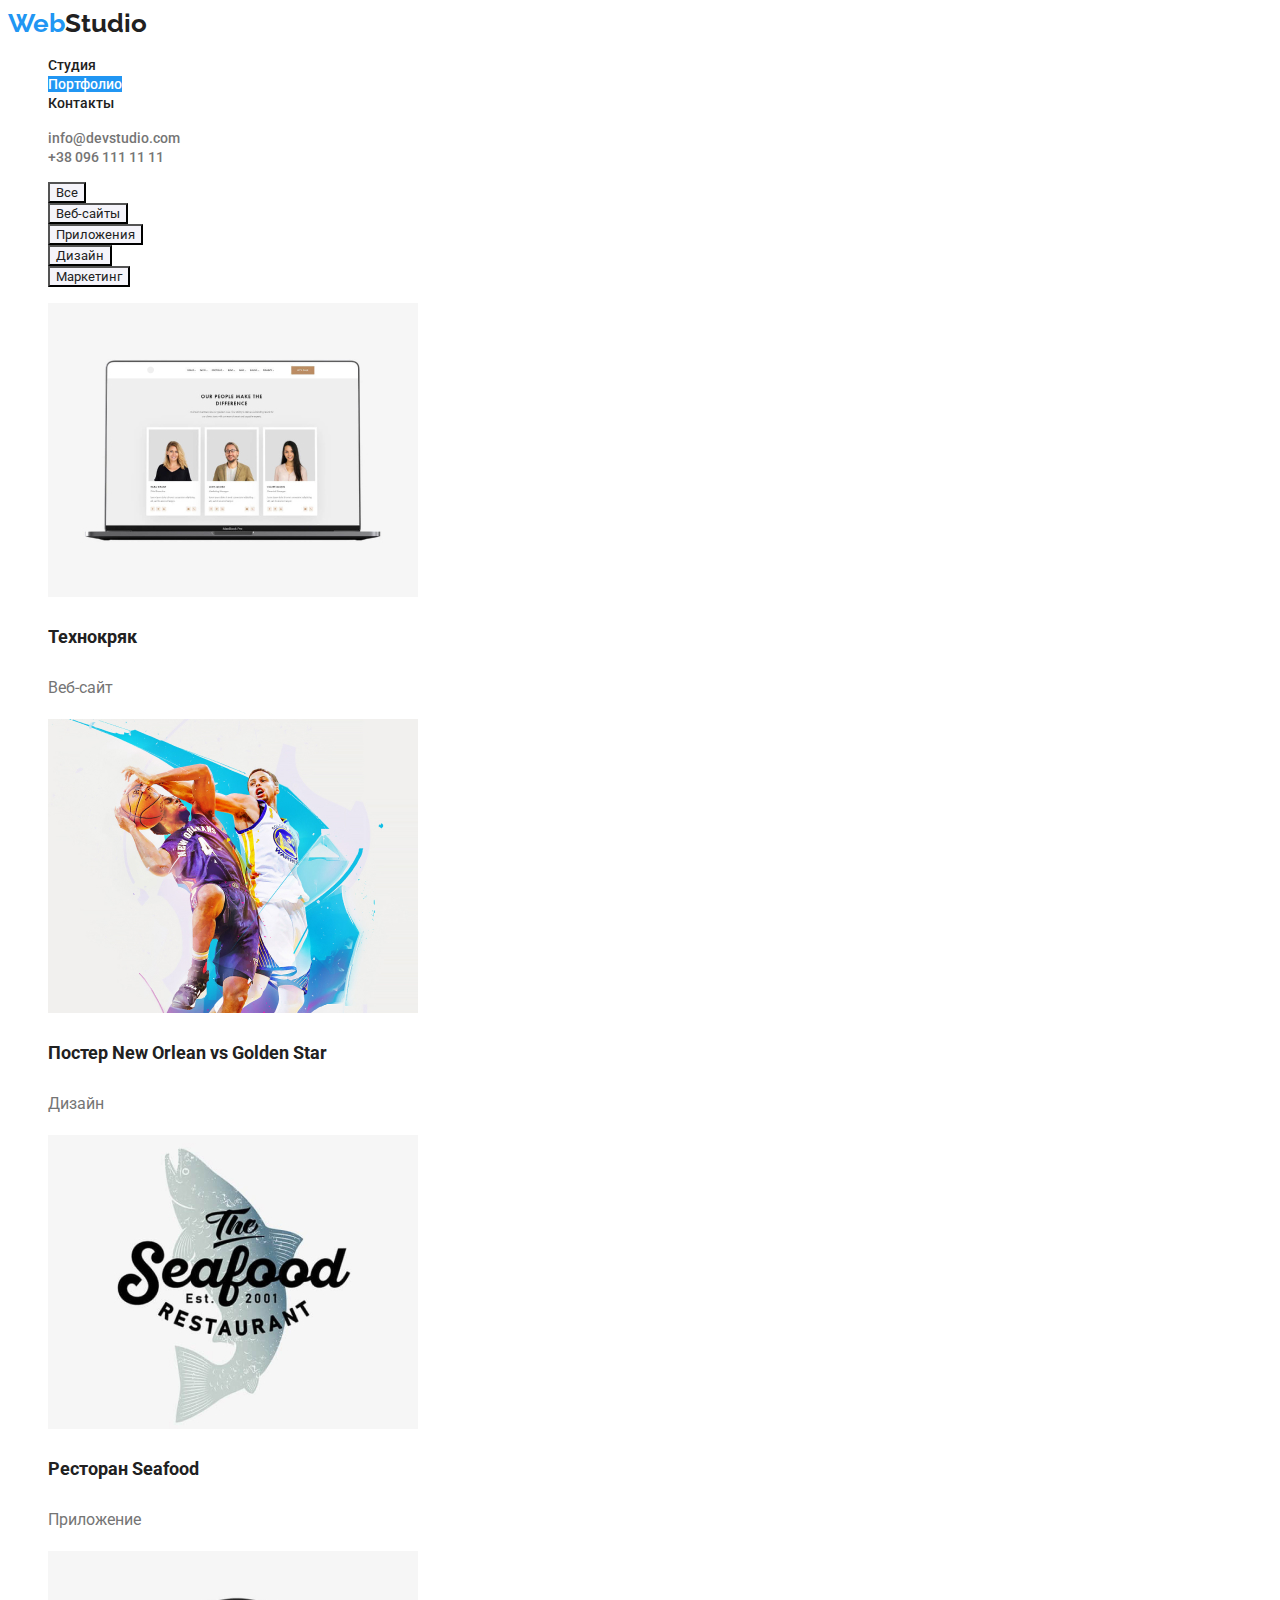
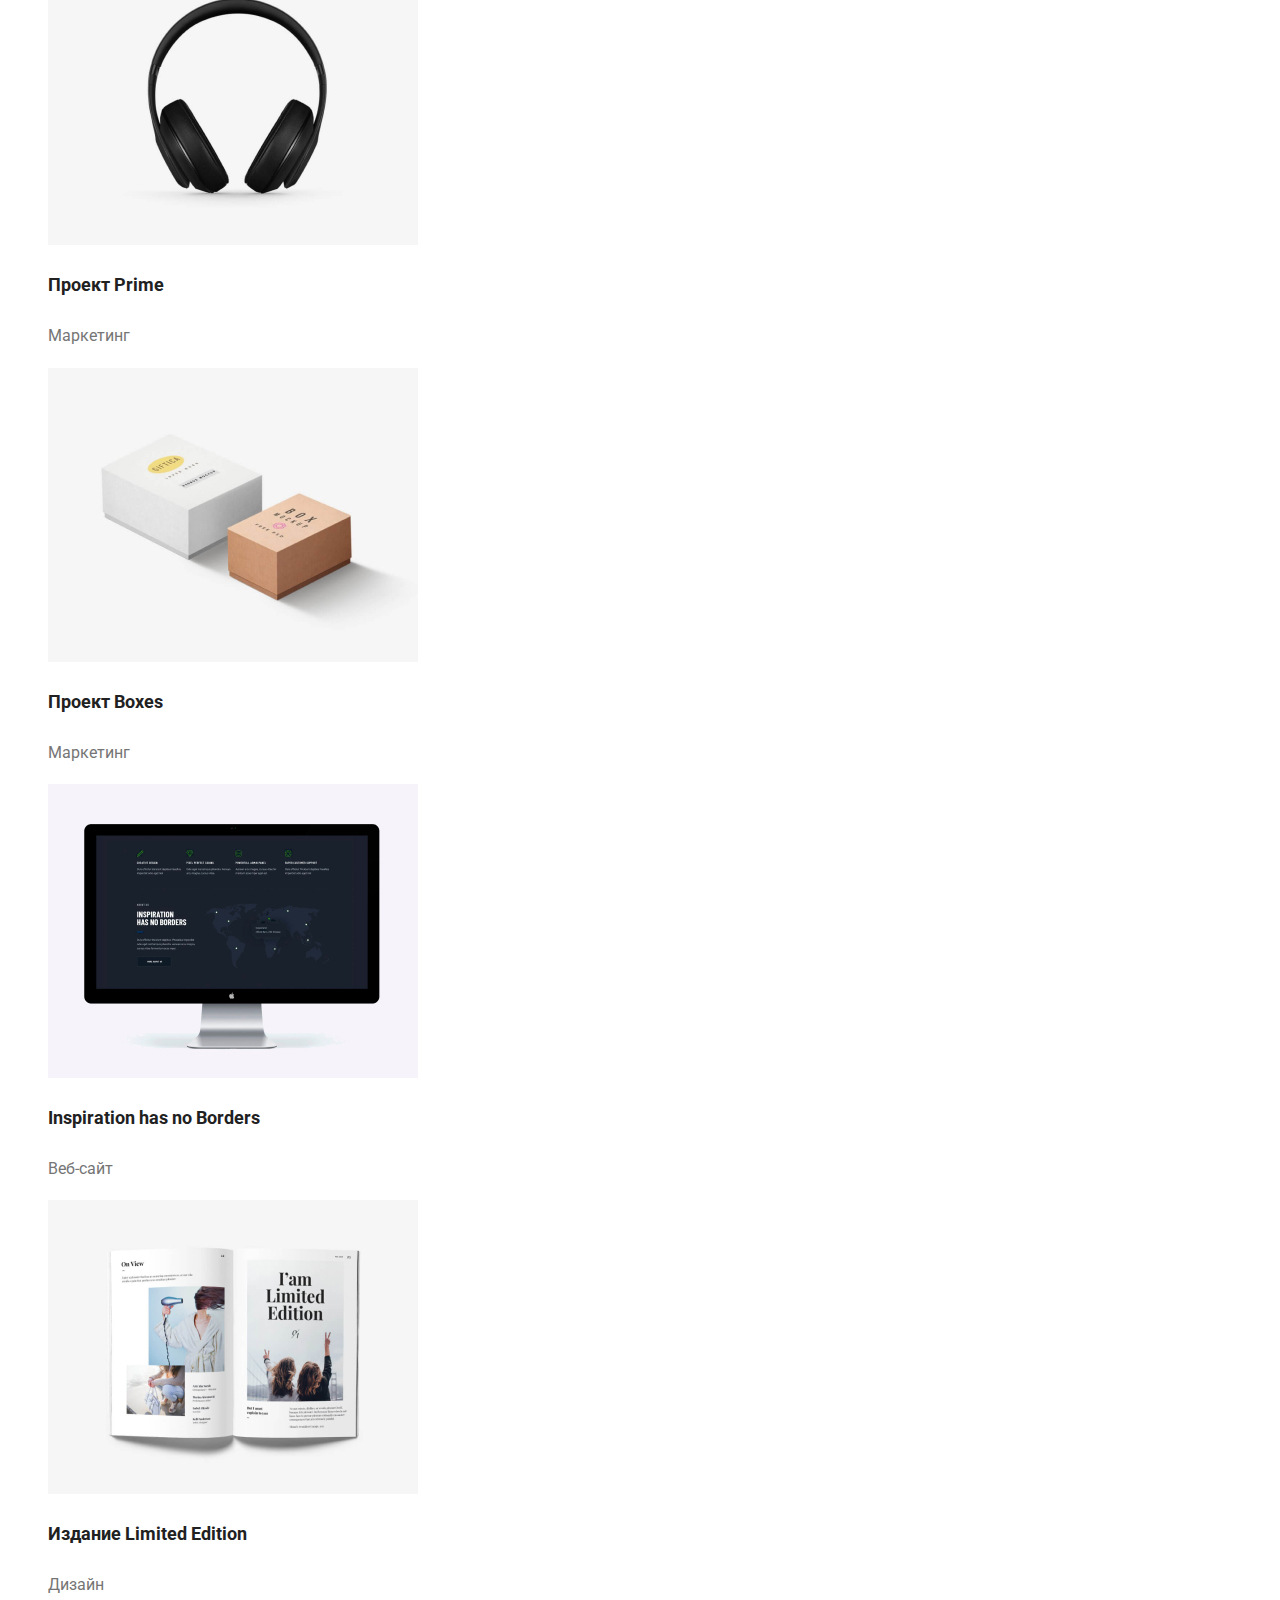
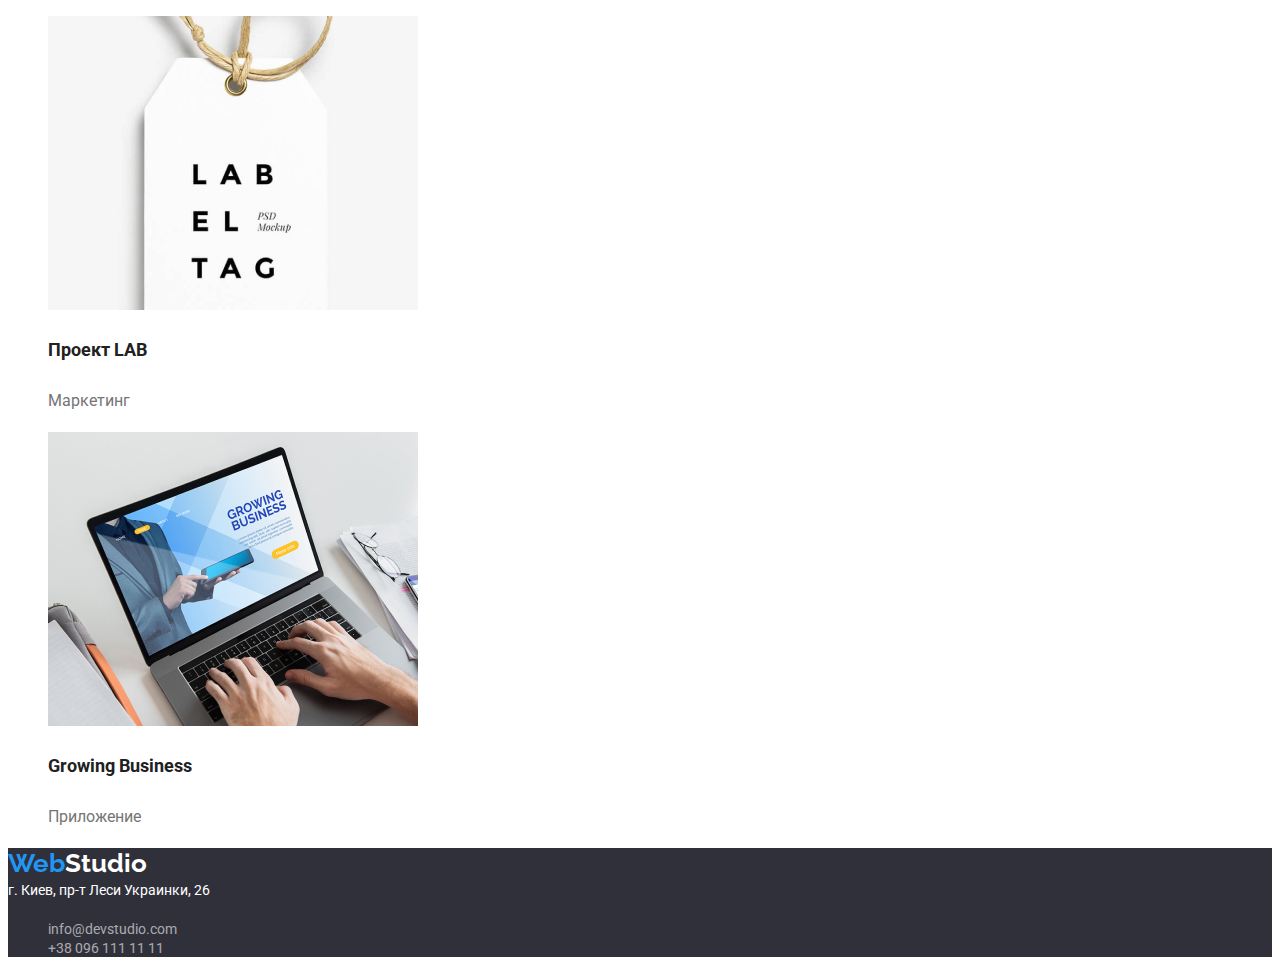
==== commit d15a3703: "Edit" ====
--- a/portfolio.html
+++ b/portfolio.html
@@ -14,9 +14,9 @@
             <nav>
                 <a class="nav-logo" href="/"><span class="header-logo" >Web</span>Studio</a>
                 <ul class="nav-list">
-                    <li><a class="nav-item" href="./portfolio.html">Портфолио</a></li>
+                    <li><a class="nav-item" href="./index.html">Студия</a></li>
+                    <li><a class="nav-item" href="./portfolio.html"><span class="fair">Портфолио</span></a></li>
                     <li><a class="nav-item" href="">Контакты</a></li>
-                    <li><a class="nav-item" href="./index.html">Студия</a></li>
                 </ul>
             </nav>
             <ul class="contact-list">
@@ -42,7 +42,7 @@
                     <p class="portfolio-text">Веб-сайт</p>
                 </li>
                 <li>
-                    <img src="/images/img(8).jpg" alt="Парни играют в баскетбол" width="370" height="294">
+                    <img src="./images/img(8).jpg" alt="Парни играют в баскетбол" width="370" height="294">
                     <h3 class="porfolio-header">Постер New Orlean vs Golden Star</h3>
                     <p class="portfolio-text">Дизайн</p>
                 </li>
--- a/css/styles.css
+++ b/css/styles.css
@@ -51,8 +51,14 @@
 }
 
 .nav-item:hover,
-.nav-item:focus{
+.nav-item:focus
+.nav-item:any-link {
     color: var(--link-text-color);
+}
+
+.fair{
+background: var(--link-text-color);
+color: white;
 }
 
 /*Основной контент*/
@@ -130,10 +136,17 @@
 
 .footer-address{
     color: #FFFFFF;
+    font-style: normal;
+    font-weight: 400;
+    font-size: 14px;
+    line-height: 1.71;
 }
 
 .footer-contact {
     color: rgba(255, 255, 255, 0.6);
+    font-weight: 400;
+    font-size: 14px;
+    line-height: 1.71px;
 }
 
 .works-header, .team-header {
